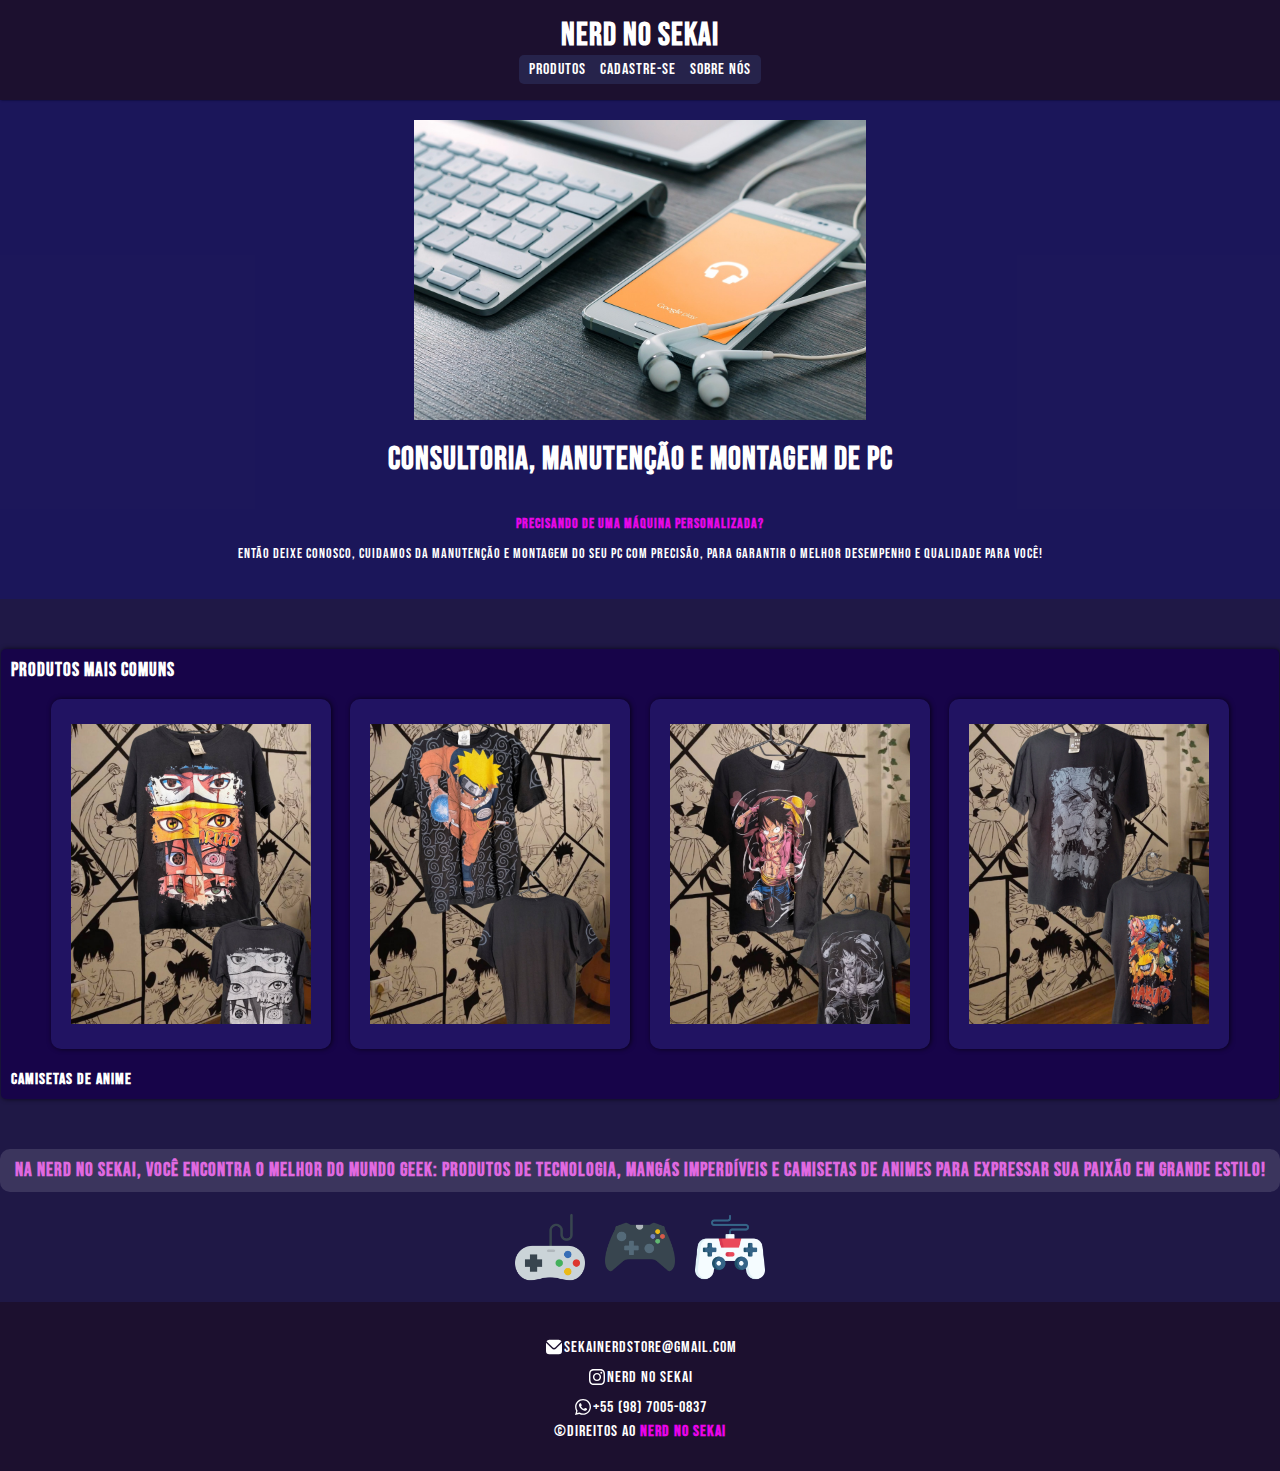
==== index.html @ 6d968159 "colocando icones" ====
<!DOCTYPE html>
<html lang="Pt-br">

<head>
    <meta charset="UTF-8">
    <meta name="viewport" content="width=device-width, initial-scale=1.0">
    <link rel="shortcut icon" href="assets/imgs/arcade.png" type="image/x-icon">
    <link rel="stylesheet" href="assets/css/style.css">
    <title>Nerd no Sekai</title>
</head>

<body>
    <header>
        <h1>Nerd no Sekai</h1>
        <nav>
            <a href="#" class="link-nav">Produtos</a>
            <a href="cadastro.html" class="link-nav">Cadastre-se</a>
            <a href="#" class="link-nav">Sobre nós</a>
        </nav>
    </header>
    <section>
        <div class="imagem-e-h1">
            <img src="assets/imgs/samsung-605439_1280.jpg" alt="imagem representativa" height="300px">
            <h1>Consultoria, manutenção e montagem de PC</h1>
            <p id="paragrafo-descrição"><span
                    style="font-size:1em;color: rgb(230, 7, 230); font-weight: 600;">Precisando de uma máquina
                    personalizada?</span><br>Então deixe conosco, cuidamos da manutenção e montagem do seu PC com
                precisão, para garantir o melhor desempenho e qualidade para você!</p>
        </div>
    </section>
    <main>
        <div class="cards-produtos">
            <h3>Produtos mais comuns</h3>
            <div class="card">
                <img src="assets/imgs/474657725_2629476940584484_7428593539420318617_n.webp" alt="produto">
            </div>
            <div class="card">
                <img src="assets/imgs/474259619_579415308293128_2247990951087176909_n.webp" alt="produto">
            </div>
            <div class="card">
                <img src="assets/imgs/474830007_2427145070951924_3732607071525174238_n.webp" alt="produto">
            </div>
            <div class="card">
                <img src="assets/imgs/474733587_18337473352155196_8052889434913255649_n.webp" alt="produto">
            </div>
            <h4>Camisetas de anime</h4>
        </div>
    </main>
    <div class="textinho-deproduto">
        <h3>Na Nerd no Sekai, você encontra o melhor do mundo geek: produtos de tecnologia, mangás imperdíveis e
            camisetas de animes para expressar sua paixão em grande estilo!</h3>
    </div>
    <div class="icones">
        <img src="assets/imgs/controle-de-video-game (1).png" alt="controle-video-game" class="img-controle" height="70px">
        <img src="assets/imgs/controle-de-video-game (2).png" alt="controle-video-game" class="img-controle" height="70px">
        <img src="assets/imgs/controle-de-video-game.png" alt="controle-video-game" class="img-controle" height="70px">
    </div>
    <footer>
        <div class="footer-item">
            <div class="email-div">
                <img src="assets/imgs/envelope.svg" alt="Email" height="20px">
                <p>sekainerdstore@gmail.com</p>
            </div>
            <div class="instagram-div">
                <a href="https://www.instagram.com/nerd.no.sekai/?igsh=MXd2cWkzMXl3OTg5aA%3D%3D#" target="_blank">
                    <img src="assets/imgs/instagram.svg" alt="Instagram" height="20px">
                    <p>Nerd no Sekai</p>
                </a>
            </div>
            <div class="whatsapp-div">
                <img src="assets/imgs/whatsapp.svg" alt="Instagram" height="20px">
                <p>+55 (98) 7005-0837</p>
            </div>
            <p>&copy;Direitos ao <strong style="color:rgb(232, 4, 232)">Nerd no Sekai</strong></p>
        </div>
    </footer>
</body>

</html>
---- assets/css/style.css ----
@import url('https://fonts.googleapis.com/css2?family=Poppins:ital,wght@0,100;0,200;0,300;0,400;0,500;0,600;0,700;0,800;0,900;1,100;1,200;1,300;1,400;1,500;1,600;1,700;1,800;1,900&display=swap');
@import url('https://fonts.googleapis.com/css2?family=Bebas+Neue&display=swap');


* {
    margin: 0px;
    padding: 0px;
    box-sizing: border-box;
    font-family: "bebas neue";
    letter-spacing: 1px;
}

body {
    height: 100vh;
    background: #1f1846;
    color: white;
}

body::-webkit-scrollbar {
    width: 7px;
}

body::-webkit-scrollbar-track {
    background: rgb(42, 0, 36);
}

body::-webkit-scrollbar-thumb {
    background-color: rgb(19, 19, 153);
    border-radius: 20px;
    border: 1px solid rgba(255, 255, 255, 0.316);
}

header {
    width: 100%;
    color: white;
    height: 100px;
    background-color: #1C102F;
    display: flex;
    justify-content: center;
    align-items: center;
    flex-direction: column;
    box-shadow: 1px 0px 2px #000;
}

nav {
    background: #39467e5c;
    padding: 5px;
    border-radius: 5px;
}

nav a {
    color: white;
    text-decoration: none;
    cursor: pointer;
    padding: 5px;
    border-radius: 5px;
    transition: .5s;
}

nav a:hover {
    background-color: #110D28;
    color: rgb(207, 19, 207);
}
.imagem-e-h1{
    overflow-x: hidden;
    display: flex;
    justify-content: center;
    align-items: center;
    flex-direction: column;
    background-color: rgba(18, 18, 153, 0.238);
    padding: 20px 0px;
    text-align: center;
    font-size:1em;
}
.imagem-e-h1 h1{
    margin: 10px 0px;
    padding: 10px 20px;
}
#paragrafo-descrição{
    padding: 10px;
    line-height: 30px;
    font-size: .9em;
}
main {
    padding: 50px 0px;
    display: flex;
    justify-content: center;
    align-items: center;
    flex-direction: column;
}

.cards-produtos {
    position: relative;
    padding: 50px;
    overflow-x: auto;
    overscroll-behavior-x: contain;
    scroll-snap-type: x mandatory;
    scrollbar-width: none;
    background: #170449;
    border-radius: 5px;
    display: grid;
    grid-auto-flow: column;
    gap: 1.2rem;
    box-shadow: 1px 0px 5px #000000b3;
  
}

.cards-produtos h3,
h4 {
    position: absolute;
    left: 0%;
    padding: 10px;
}

.cards-produtos h3 {
    top: 0%;
}

.cards-produtos h4 {
    bottom: 0%;
}

.card {
    background-color: rgba(62, 62, 163, 0.274);
    padding: 25px 20px;
    display: flex;
    text-align: center;
    justify-content: center;
    align-items: center;
    flex-direction: column;
    border-radius: 10px;
    box-shadow: 1px 0px 5px #000000b3;
    transition: .2s;
    cursor: pointer;
}

.card img {
    scroll-snap-align: center;
    max-height: 300px;
    min-height: 100px;
}

.card:hover {
    transform: scale(1.1);
}
.textinho-deproduto{
    padding: 10px;
    background-color: rgba(255, 255, 255, 0.127);
    text-align: center;
    color: rgb(224, 105, 224);
    border-radius: 10px;
    animation: mudarCorFonte 5s  infinite;
}
.icones{
    padding: 10px;
    display: flex;
    justify-content: center;
    align-items: center;
    margin: 10px 0px;
}
.img-controle{
    margin: 0px 10px;
    transition: .2s ease-in-out;
}
.img-controle:hover{
    transform: scale(1.1);
}
footer,
.footer-div,
.email-div,
.instagram-div>a,
.whatsapp-div {
    display: flex;
    text-align: center;
    justify-content: center;
    align-items: center;
    color: white;
    padding: 5px 0px;
    text-decoration: none;
}

footer img {
    padding: 2px;
}

footer {
    width: 100%;
    padding: 30px 0px;
    background-color: #1C102F;
}
@keyframes mudarCorFonte {
    0%{
        color:rgb(213, 54, 213) ;
    }
    50%{
        color:rgb(255, 234, 234) ;
    }
    100%{
        color:rgb(213, 54, 213);
    }
}
@media (max-width: 515px) {
    .cards-produtos{
        width: 100%;
    }
    .cards-produtos h4,.cards-produtos h3 {
        font-size: .9em;
 
    }
    footer {
        height:200px;
    }
}
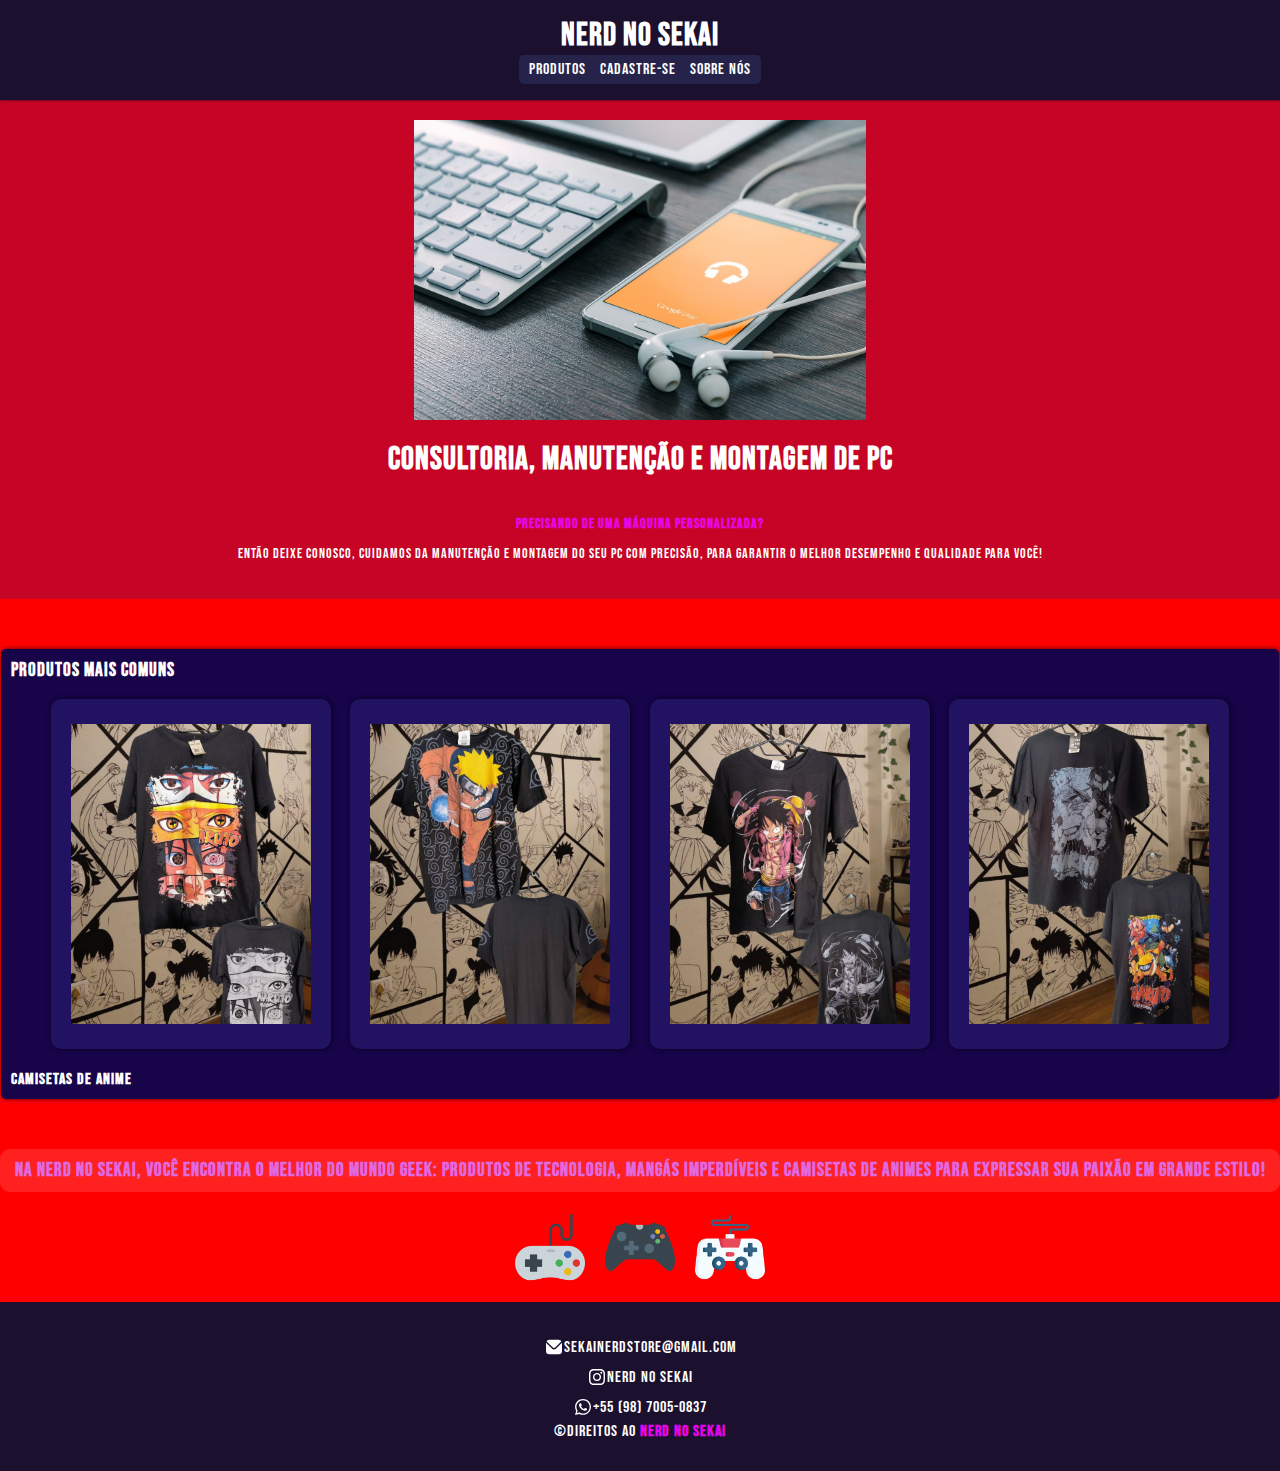
==== commit 03f9e2ce: "alterei cor do body" ====
--- a/index.html
+++ b/index.html
@@ -13,7 +13,7 @@
     <header>
         <h1>Nerd no Sekai</h1>
         <nav>
-            <a href="#" class="link-nav">Produtos</a>
+            <a href="produtos.html" class="link-nav">Produtos</a>
             <a href="cadastro.html" class="link-nav">Cadastre-se</a>
             <a href="#" class="link-nav">Sobre nós</a>
         </nav>
--- a/assets/css/style.css
+++ b/assets/css/style.css
@@ -12,7 +12,7 @@
 
 body {
     height: 100vh;
-    background: #1f1846;
+    background: red;
     color: white;
 }
 
@@ -73,7 +73,7 @@
     font-size:1em;
 }
 .imagem-e-h1 h1{
-    margin: 10px 0px;
+    margin: 10px 10px;
     padding: 10px 20px;
 }
 #paragrafo-descrição{
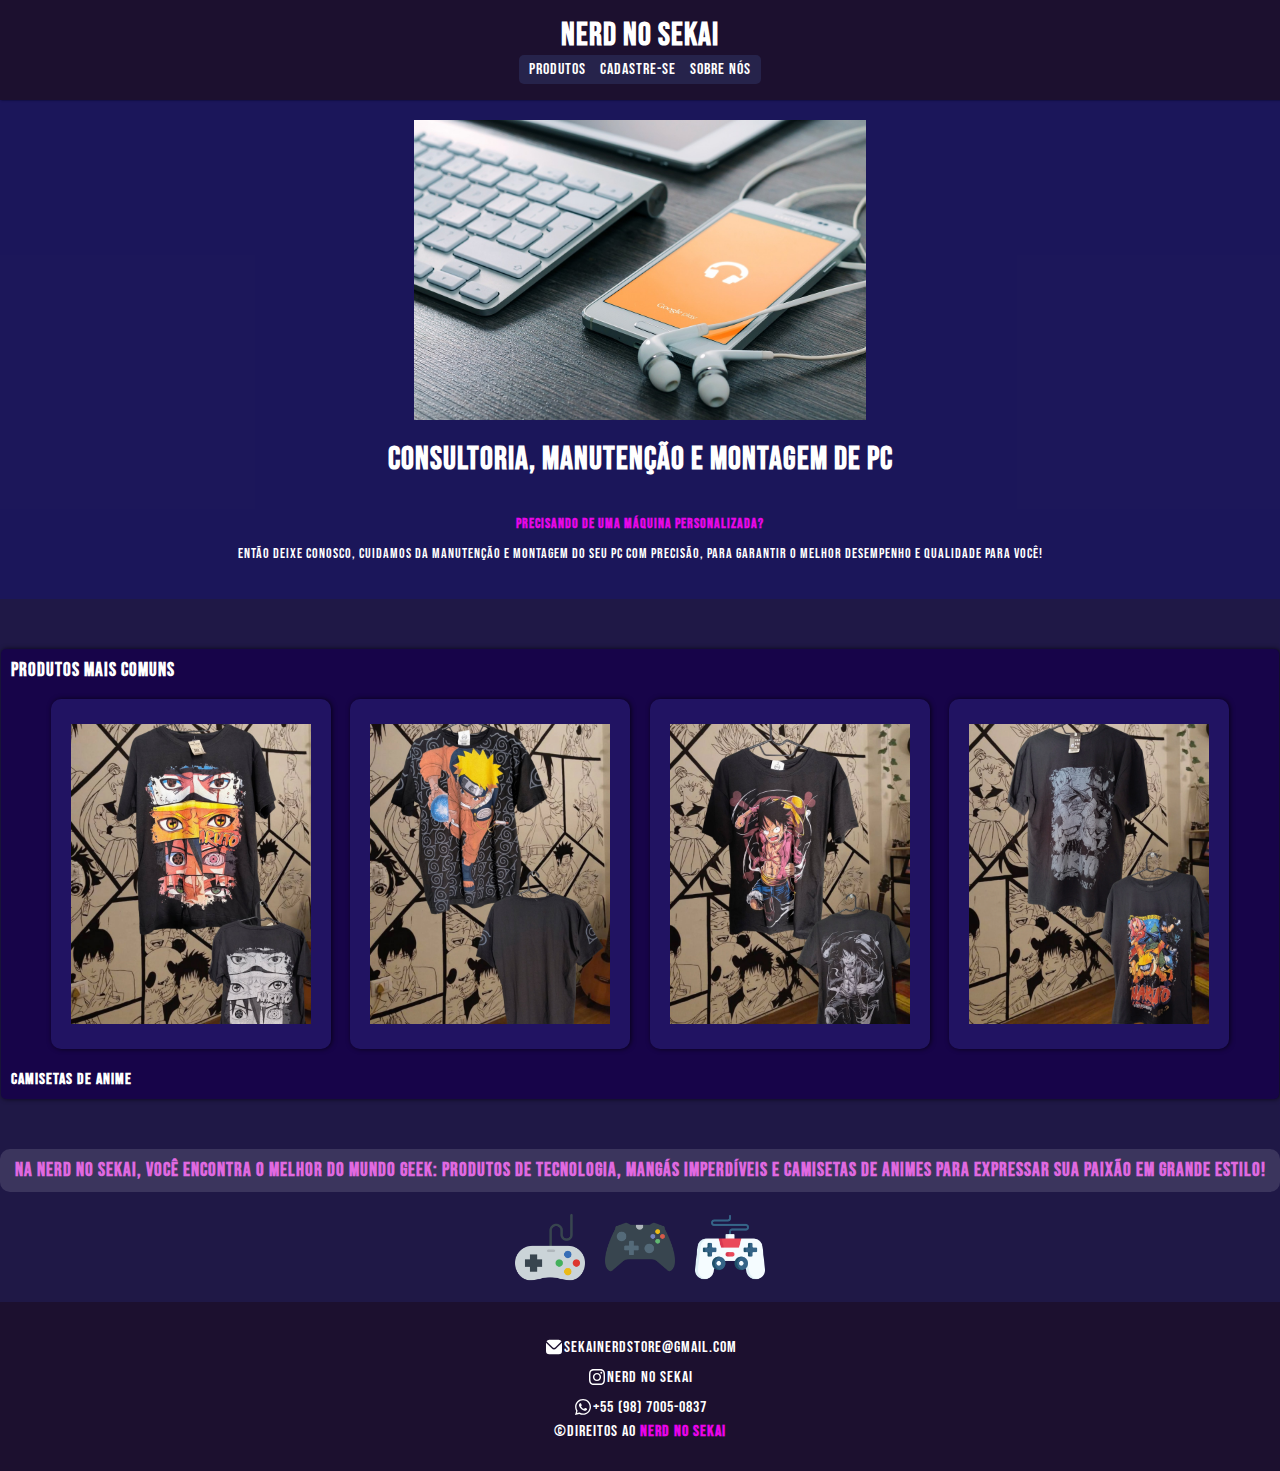
==== commit 1c44fbe9: "update index.html" ====
--- a/index.html
+++ b/index.html
@@ -13,7 +13,7 @@
     <header>
         <h1>Nerd no Sekai</h1>
         <nav>
-            <a href="produtos.html" class="link-nav">Produtos</a>
+            <a href="#" class="link-nav">Produtos</a>
             <a href="cadastro.html" class="link-nav">Cadastre-se</a>
             <a href="#" class="link-nav">Sobre nós</a>
         </nav>
--- a/assets/css/style.css
+++ b/assets/css/style.css
@@ -12,7 +12,7 @@
 
 body {
     height: 100vh;
-    background: red;
+    background-color: #1f1846;
     color: white;
 }
 
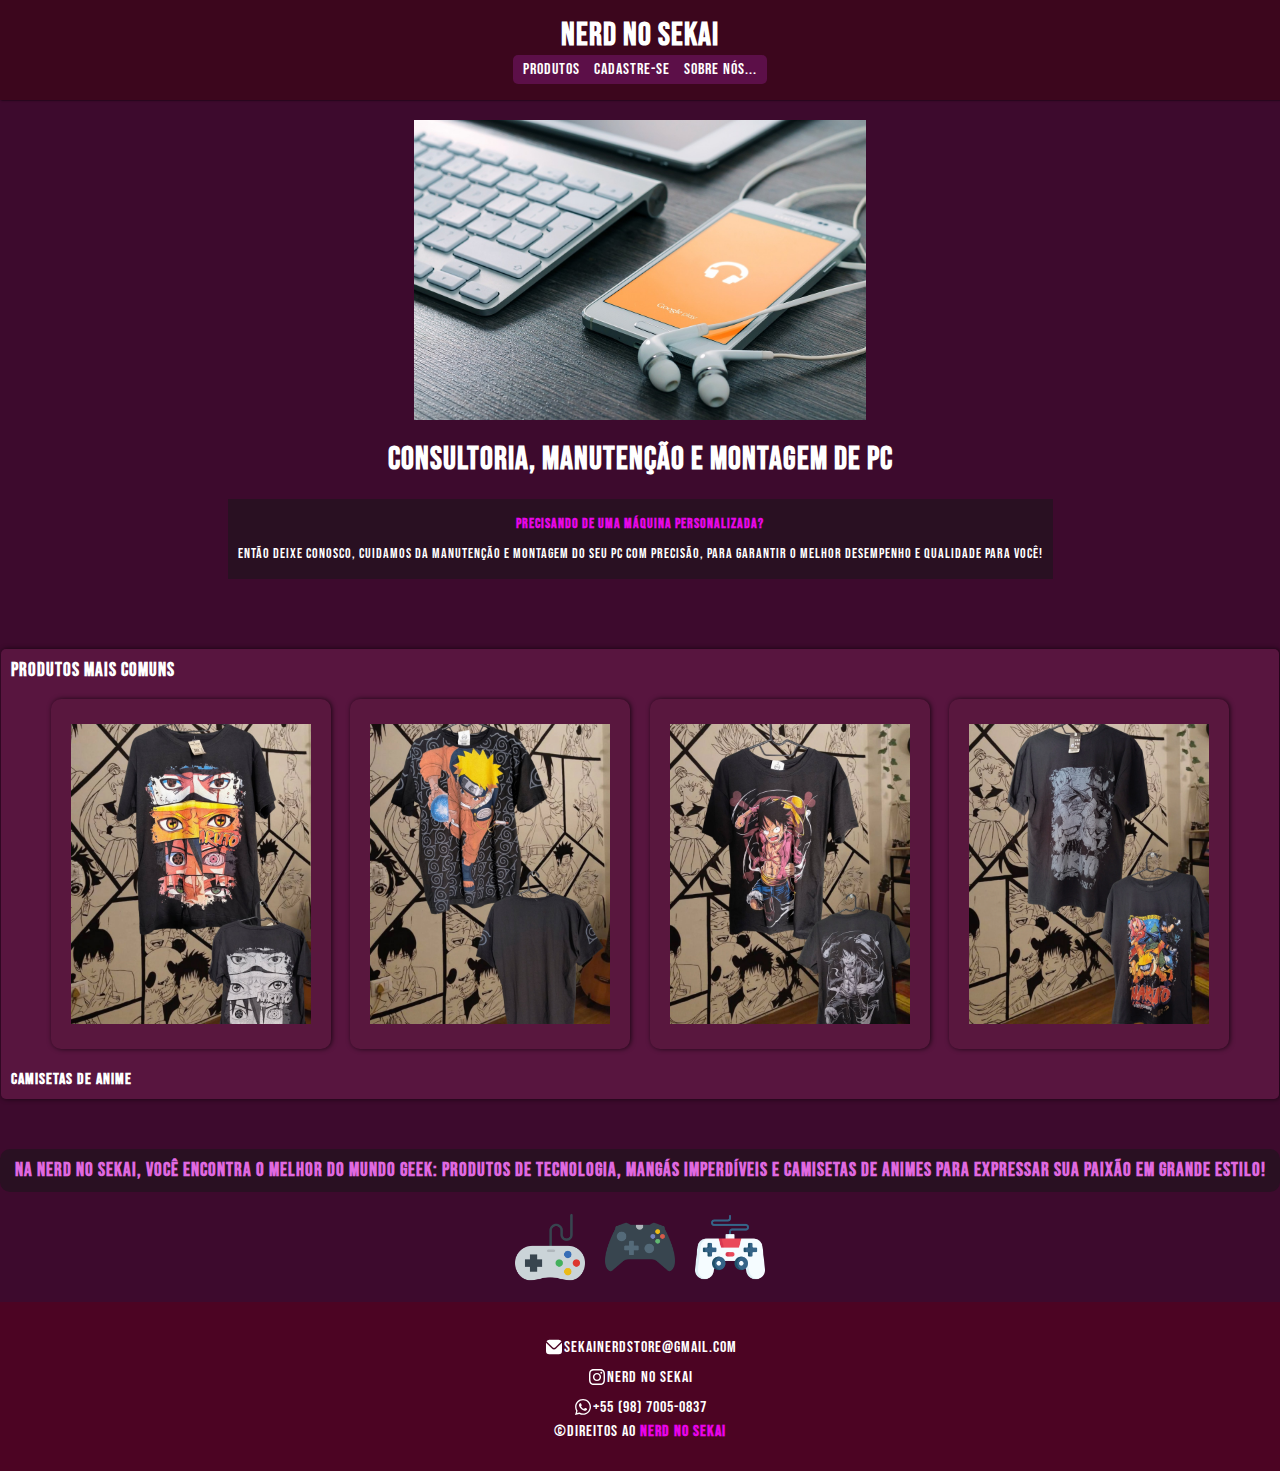
==== commit 951def52: "update index.html" ====
--- a/index.html
+++ b/index.html
@@ -13,9 +13,9 @@
     <header>
         <h1>Nerd no Sekai</h1>
         <nav>
-            <a href="#" class="link-nav">Produtos</a>
+            <a href="produtos.html" class="link-nav">Produtos</a>
             <a href="cadastro.html" class="link-nav">Cadastre-se</a>
-            <a href="#" class="link-nav">Sobre nós</a>
+            <a href="#" class="link-nav">Sobre nós...</a>
         </nav>
     </header>
     <section>
--- a/assets/css/style.css
+++ b/assets/css/style.css
@@ -12,7 +12,7 @@
 
 body {
     height: 100vh;
-    background-color: #1f1846;
+    background-color: #3D0A2D;
     color: white;
 }
 
@@ -34,7 +34,7 @@
     width: 100%;
     color: white;
     height: 100px;
-    background-color: #1C102F;
+    background-color: #3C061D;
     display: flex;
     justify-content: center;
     align-items: center;
@@ -43,7 +43,7 @@
 }
 
 nav {
-    background: #39467e5c;
+    background: #5C0F48;
     padding: 5px;
     border-radius: 5px;
 }
@@ -58,7 +58,7 @@
 }
 
 nav a:hover {
-    background-color: #110D28;
+    background-color: #54053C;
     color: rgb(207, 19, 207);
 }
 .imagem-e-h1{
@@ -67,7 +67,6 @@
     justify-content: center;
     align-items: center;
     flex-direction: column;
-    background-color: rgba(18, 18, 153, 0.238);
     padding: 20px 0px;
     text-align: center;
     font-size:1em;
@@ -80,6 +79,7 @@
     padding: 10px;
     line-height: 30px;
     font-size: .9em;
+    background: #291022;
 }
 main {
     padding: 50px 0px;
@@ -96,7 +96,7 @@
     overscroll-behavior-x: contain;
     scroll-snap-type: x mandatory;
     scrollbar-width: none;
-    background: #170449;
+    background: #671B49A6;
     border-radius: 5px;
     display: grid;
     grid-auto-flow: column;
@@ -121,7 +121,7 @@
 }
 
 .card {
-    background-color: rgba(62, 62, 163, 0.274);
+    background-color: #59173E;
     padding: 25px 20px;
     display: flex;
     text-align: center;
@@ -145,7 +145,7 @@
 }
 .textinho-deproduto{
     padding: 10px;
-    background-color: rgba(255, 255, 255, 0.127);
+    background-color: #291022;
     text-align: center;
     color: rgb(224, 105, 224);
     border-radius: 10px;
@@ -186,7 +186,7 @@
 footer {
     width: 100%;
     padding: 30px 0px;
-    background-color: #1C102F;
+    background-color: #4C0423;
 }
 @keyframes mudarCorFonte {
     0%{
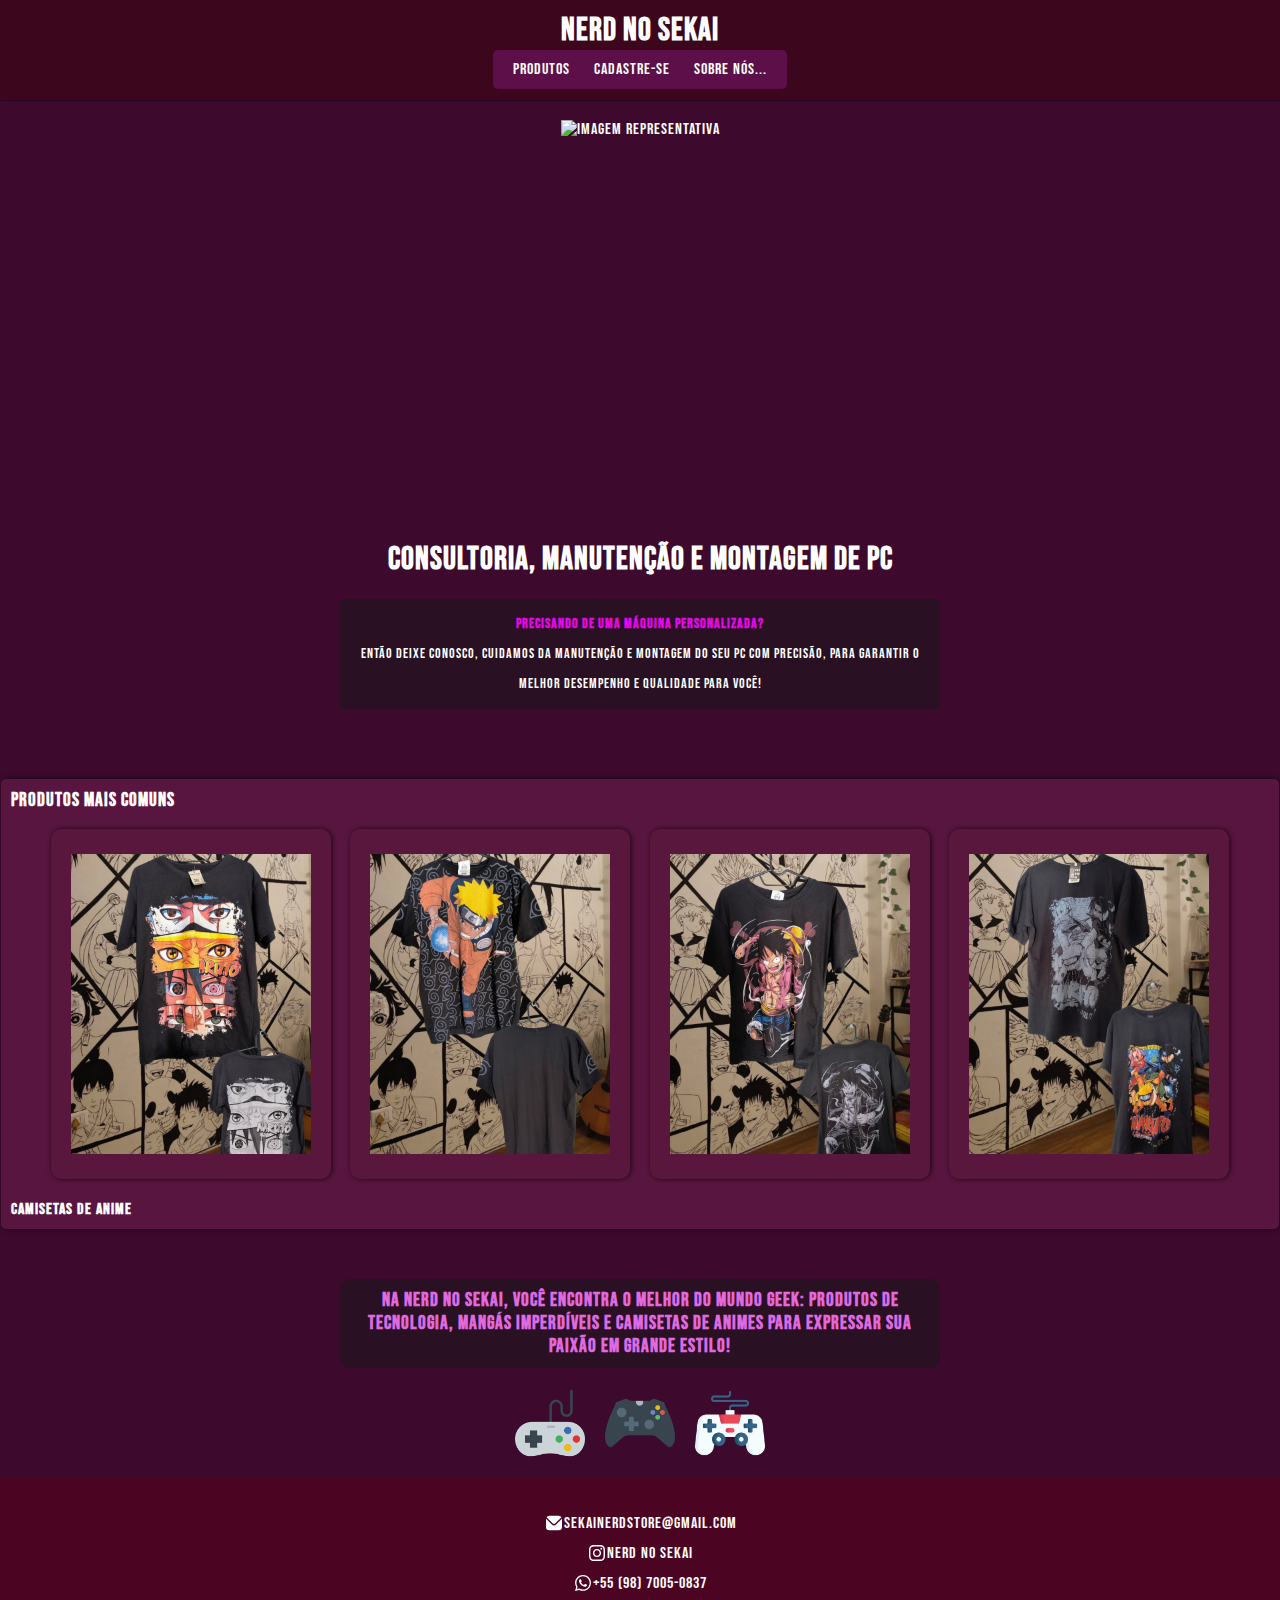
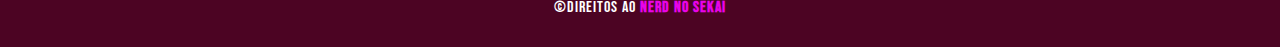
==== commit ba120304: "projeto do site feito" ====
--- a/index.html
+++ b/index.html
@@ -15,12 +15,12 @@
         <nav>
             <a href="produtos.html" class="link-nav">Produtos</a>
             <a href="cadastro.html" class="link-nav">Cadastre-se</a>
-            <a href="#" class="link-nav">Sobre nós...</a>
+            <a href="sobreNos.html" class="link-nav">Sobre nós...</a>
         </nav>
     </header>
     <section>
         <div class="imagem-e-h1">
-            <img src="assets/imgs/samsung-605439_1280.jpg" alt="imagem representativa" height="300px">
+            <img src="assets/imgs/samsung-605439_1280.jpg" alt="imagem representativa" height="300px" id="minha-imagem">
             <h1>Consultoria, manutenção e montagem de PC</h1>
             <p id="paragrafo-descrição"><span
                     style="font-size:1em;color: rgb(230, 7, 230); font-weight: 600;">Precisando de uma máquina
@@ -74,6 +74,7 @@
             <p>&copy;Direitos ao <strong style="color:rgb(232, 4, 232)">Nerd no Sekai</strong></p>
         </div>
     </footer>
+    <script src="imagem.js"></script>
 </body>
 
 </html>--- a/assets/css/style.css
+++ b/assets/css/style.css
@@ -44,7 +44,7 @@
 
 nav {
     background: #5C0F48;
-    padding: 5px;
+    padding: 10px;
     border-radius: 5px;
 }
 
@@ -52,18 +52,24 @@
     color: white;
     text-decoration: none;
     cursor: pointer;
-    padding: 5px;
+    padding: 10px;
     border-radius: 5px;
     transition: .5s;
+    font-size: 1.2ems;
 }
 
 nav a:hover {
-    background-color: #54053C;
-    color: rgb(207, 19, 207);
+    background-color: #4a0836;
+}
+
+#minha-imagem {
+    transition: opacity 1s ease-in-out; 
+    opacity: 1;
 }
 .imagem-e-h1{
     overflow-x: hidden;
     display: flex;
+    width: 100%;
     justify-content: center;
     align-items: center;
     flex-direction: column;
@@ -210,4 +216,13 @@
     footer {
         height:200px;
     }
+}
+@media (min-width:500px){
+    #paragrafo-descrição, .textinho-deproduto{
+        width: 600px;
+        margin: auto;
+    }
+    #minha-imagem{
+        height: 400px;
+    }
 }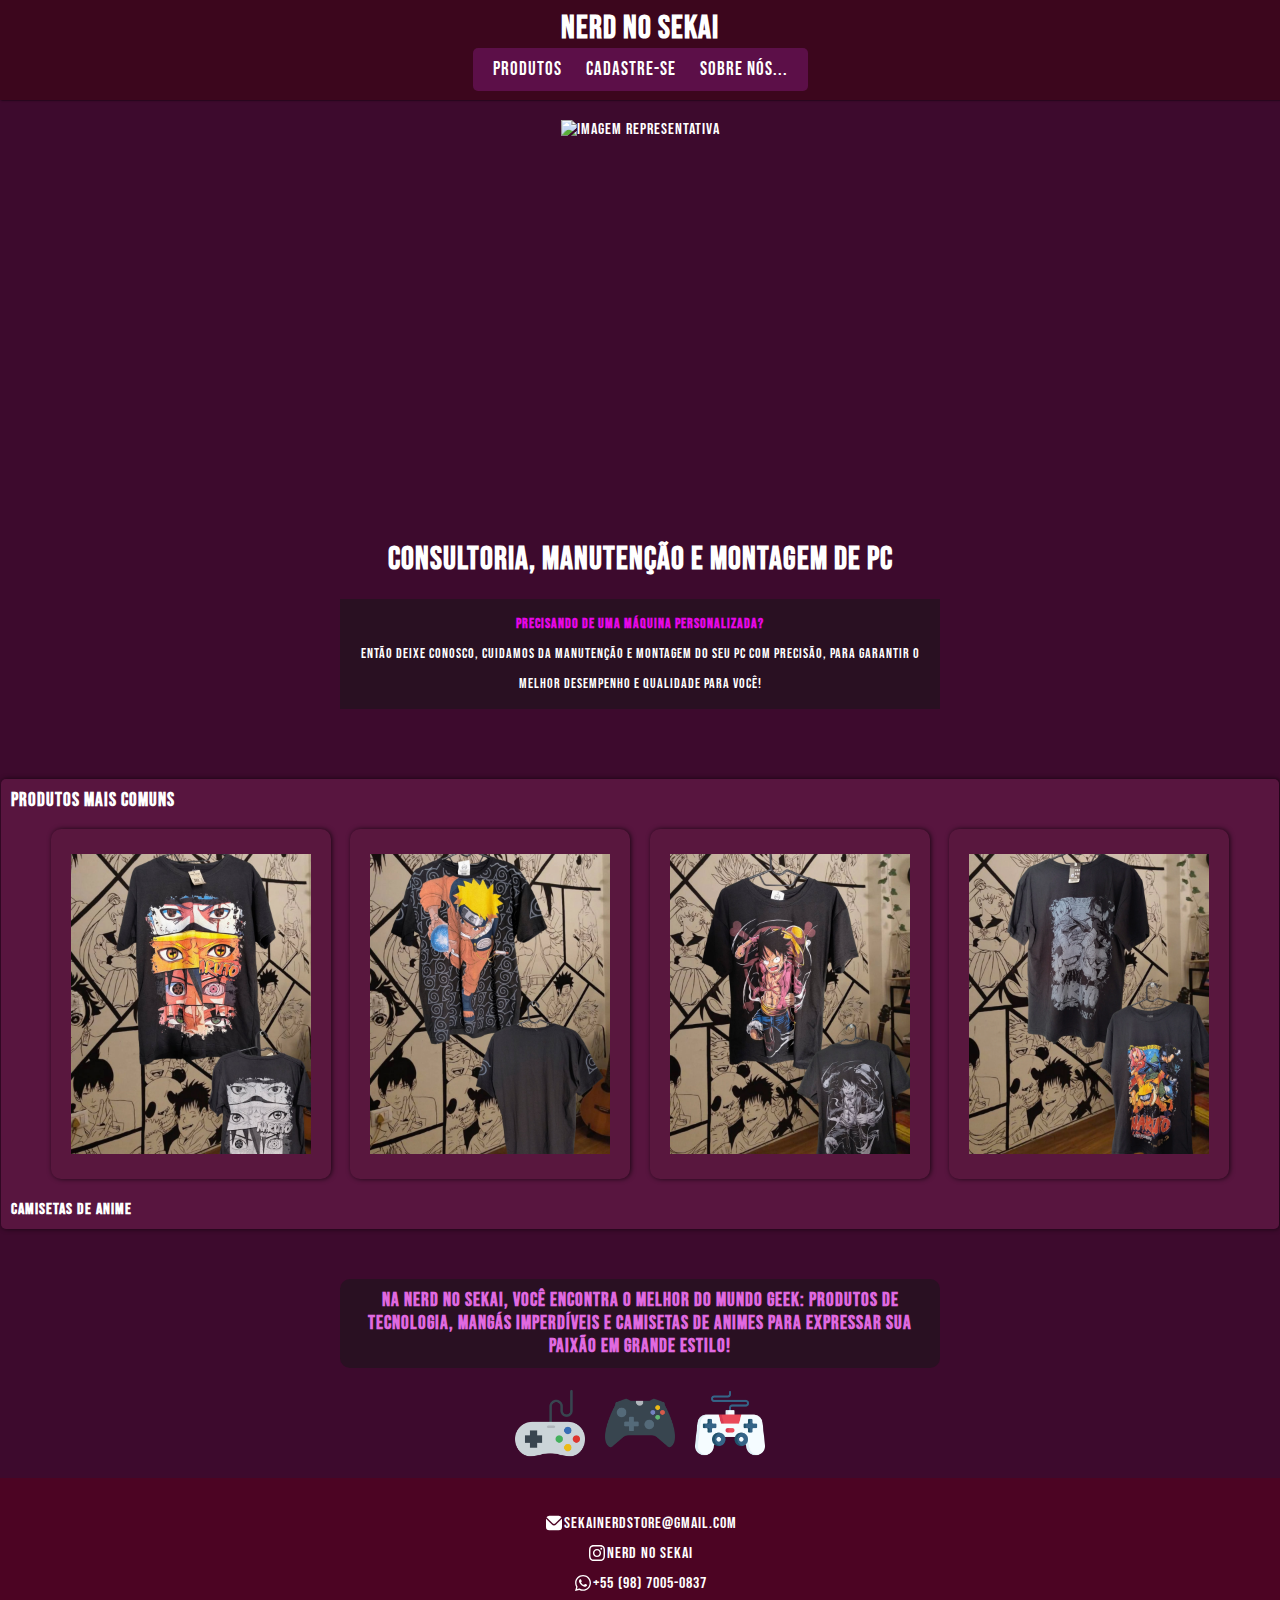
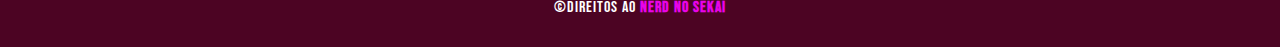
==== commit 8e8a3200: "puta merda, nao acaba" ====
--- a/index.html
+++ b/index.html
@@ -20,7 +20,7 @@
     </header>
     <section>
         <div class="imagem-e-h1">
-            <img src="assets/imgs/samsung-605439_1280.jpg" alt="imagem representativa" height="300px" id="minha-imagem">
+            <img src="assets/imgs/ajeitando-pc.jpg" alt="imagem representativa" height="300px" id="minha-imagem">
             <h1>Consultoria, manutenção e montagem de PC</h1>
             <p id="paragrafo-descrição"><span
                     style="font-size:1em;color: rgb(230, 7, 230); font-weight: 600;">Precisando de uma máquina
@@ -74,7 +74,6 @@
             <p>&copy;Direitos ao <strong style="color:rgb(232, 4, 232)">Nerd no Sekai</strong></p>
         </div>
     </footer>
-    <script src="imagem.js"></script>
 </body>
 
 </html>--- a/assets/css/style.css
+++ b/assets/css/style.css
@@ -53,6 +53,7 @@
     text-decoration: none;
     cursor: pointer;
     padding: 10px;
+    font-size: 1.2em;
     border-radius: 5px;
     transition: .5s;
     font-size: 1.2ems;
@@ -60,11 +61,6 @@
 
 nav a:hover {
     background-color: #4a0836;
-}
-
-#minha-imagem {
-    transition: opacity 1s ease-in-out; 
-    opacity: 1;
 }
 .imagem-e-h1{
     overflow-x: hidden;
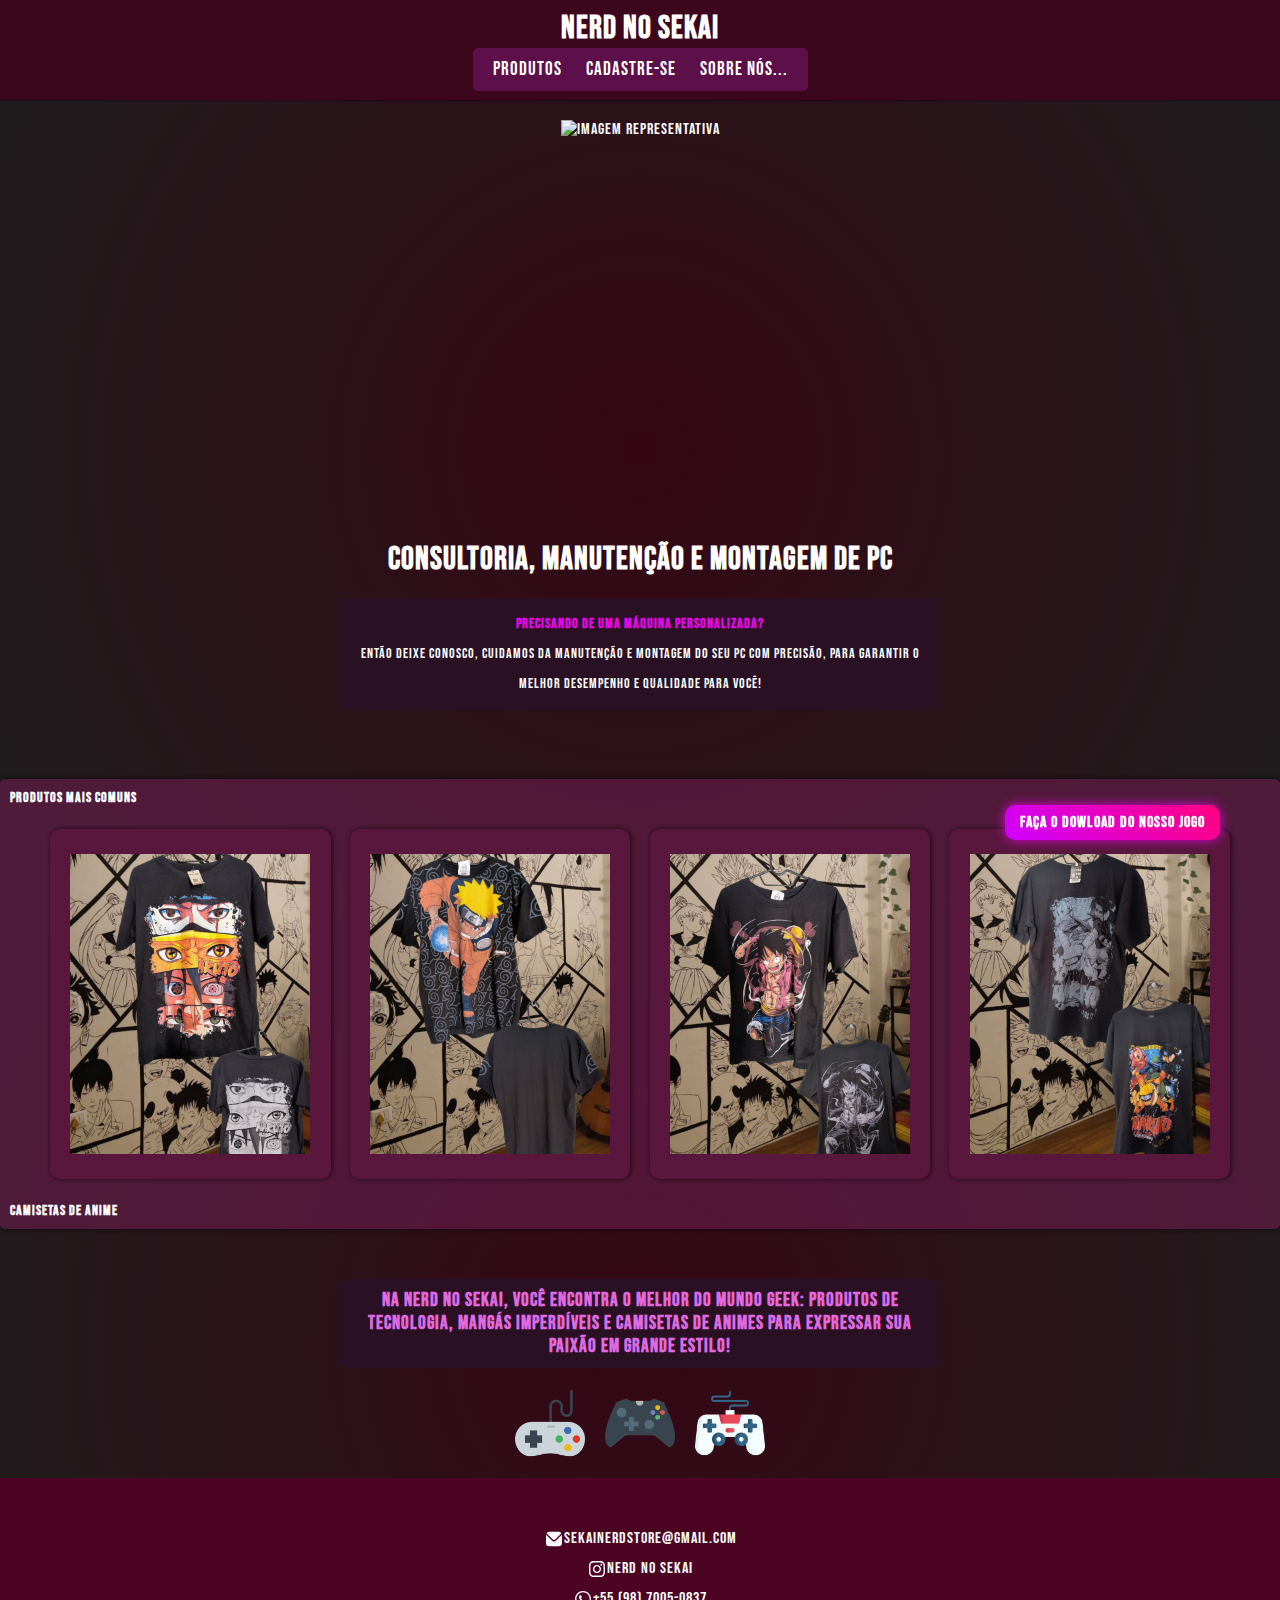
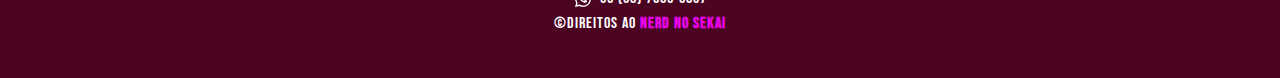
==== commit e025d36c: "apk feito" ====
--- a/index.html
+++ b/index.html
@@ -10,6 +10,9 @@
 </head>
 
 <body>
+    <a href="pagina-jogo.html" class="voltar">
+        <h6 id="jogo">Faça o dowload do nosso jogo</h6>
+    </a>
     <header>
         <h1>Nerd no Sekai</h1>
         <nav>
--- a/assets/css/style.css
+++ b/assets/css/style.css
@@ -12,8 +12,31 @@
 
 body {
     height: 100vh;
-    background-color: #3D0A2D;
-    color: white;
+    background: radial-gradient(circle, #350714, #1e1e1e);
+    color: white;
+    overflow-x: hidden;
+}
+
+#jogo {
+    z-index: 1;
+    position: fixed;
+    bottom: 10px;
+    right: 10px;
+    margin: 0px 50px 50px 0px;
+    background: linear-gradient(45deg, #d000ff, #ff007f);
+    padding: 8px 15px;
+    font-size: 1em;
+    border-radius: 10px;
+    color: white;
+    text-decoration: none;
+    font-weight: bold;
+    transition: 0.3s;
+    box-shadow: 0px 0px 12px rgba(255, 0, 255, 0.8);
+}
+
+#jogo:hover {
+    background: linear-gradient(45deg, #ff007f, #d000ff);
+    box-shadow: 0px 0px 15px rgba(255, 0, 255, 1);
 }
 
 body::-webkit-scrollbar {
@@ -62,7 +85,8 @@
 nav a:hover {
     background-color: #4a0836;
 }
-.imagem-e-h1{
+
+.imagem-e-h1 {
     overflow-x: hidden;
     display: flex;
     width: 100%;
@@ -71,18 +95,21 @@
     flex-direction: column;
     padding: 20px 0px;
     text-align: center;
-    font-size:1em;
-}
-.imagem-e-h1 h1{
+    font-size: 1em;
+}
+
+.imagem-e-h1 h1 {
     margin: 10px 10px;
     padding: 10px 20px;
 }
-#paragrafo-descrição{
+
+#paragrafo-descrição {
     padding: 10px;
     line-height: 30px;
     font-size: .9em;
     background: #291022;
 }
+
 main {
     padding: 50px 0px;
     display: flex;
@@ -104,7 +131,7 @@
     grid-auto-flow: column;
     gap: 1.2rem;
     box-shadow: 1px 0px 5px #000000b3;
-  
+
 }
 
 .cards-produtos h3,
@@ -145,28 +172,33 @@
 .card:hover {
     transform: scale(1.1);
 }
-.textinho-deproduto{
+
+.textinho-deproduto {
     padding: 10px;
     background-color: #291022;
     text-align: center;
     color: rgb(224, 105, 224);
     border-radius: 10px;
-    animation: mudarCorFonte 5s  infinite;
-}
-.icones{
+    animation: mudarCorFonte 5s infinite;
+}
+
+.icones {
     padding: 10px;
     display: flex;
     justify-content: center;
     align-items: center;
     margin: 10px 0px;
 }
-.img-controle{
+
+.img-controle {
     margin: 0px 10px;
     transition: .2s ease-in-out;
 }
-.img-controle:hover{
+
+.img-controle:hover {
     transform: scale(1.1);
 }
+
 footer,
 .footer-div,
 .email-div,
@@ -190,35 +222,51 @@
     padding: 30px 0px;
     background-color: #4C0423;
 }
+
 @keyframes mudarCorFonte {
-    0%{
-        color:rgb(213, 54, 213) ;
-    }
-    50%{
-        color:rgb(255, 234, 234) ;
-    }
-    100%{
-        color:rgb(213, 54, 213);
-    }
-}
-@media (max-width: 515px) {
-    .cards-produtos{
+    0% {
+        color: rgb(213, 54, 213);
+    }
+
+    50% {
+        color: rgb(255, 234, 234);
+    }
+
+    100% {
+        color: rgb(213, 54, 213);
+    }
+}
+@media (max-width: 500px){
+    #jogo{
+        font-size: 0.7em;
+        margin: 0px 20px 20px 0px;
+    }
+}
+@media (max-width: 1280px) {
+    .cards-produtos {
         width: 100%;
     }
-    .cards-produtos h4,.cards-produtos h3 {
+
+    .cards-produtos h4,
+    .cards-produtos h3 {
         font-size: .9em;
- 
-    }
+
+    }
+
     footer {
-        height:200px;
-    }
-}
-@media (min-width:500px){
-    #paragrafo-descrição, .textinho-deproduto{
+        height: 200px;
+    }
+}
+
+@media (min-width:500px) {
+
+    #paragrafo-descrição,
+    .textinho-deproduto {
         width: 600px;
         margin: auto;
     }
-    #minha-imagem{
+
+    #minha-imagem {
         height: 400px;
     }
 }